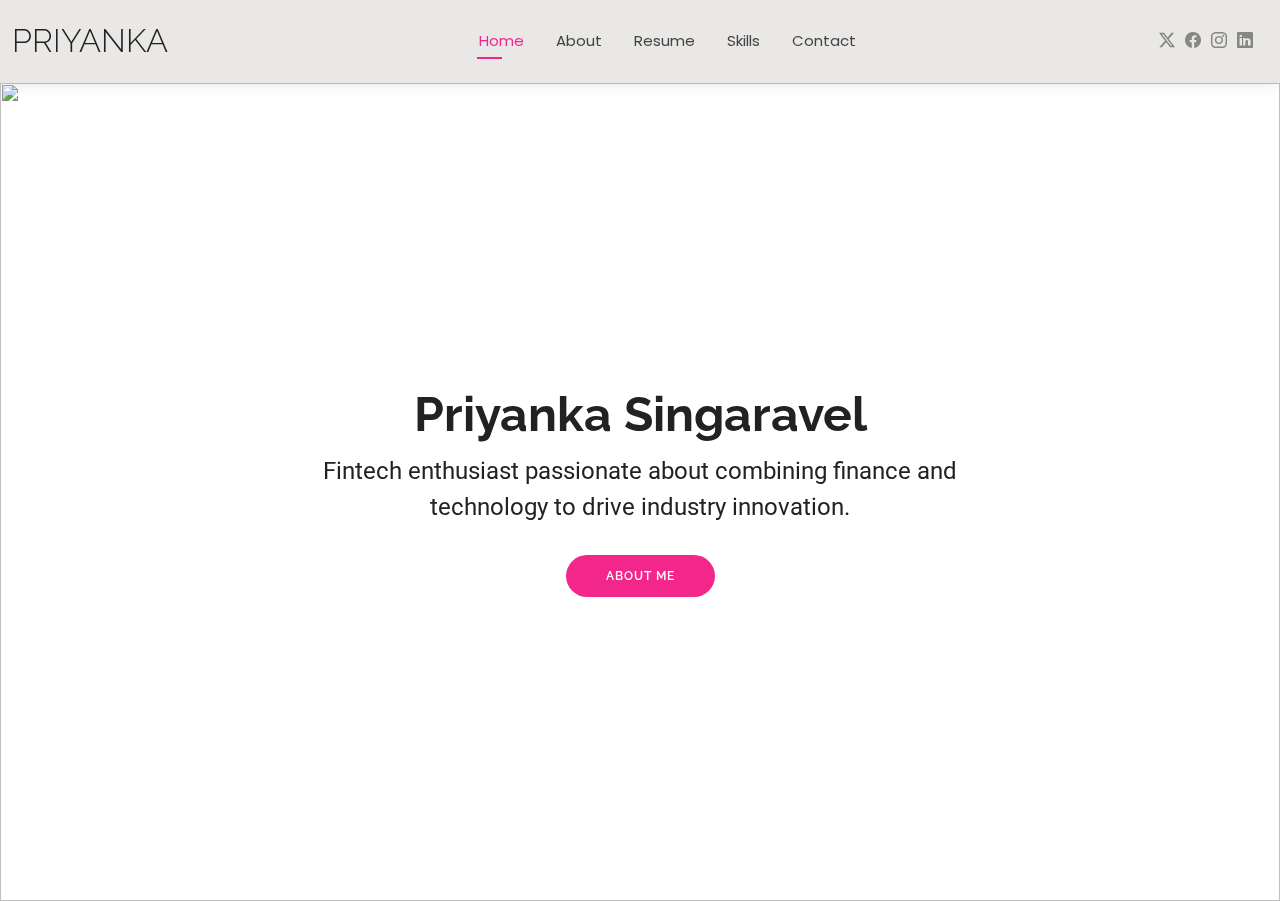
==== index.html @ 2dd13e10 "Initial commit" ====
<!DOCTYPE html>
<html lang="en">

<head>
  <meta charset="utf-8">
  <meta content="width=device-width, initial-scale=1.0" name="viewport">
  <title>Priyanka</title>
  <meta name="description" content="">
  <meta name="keywords" content="">

  <!-- Favicons -->
  <link href="assets/img/favicon.png" rel="icon">
  <link href="assets/img/apple-touch-icon.png" rel="apple-touch-icon">

  <!-- Fonts -->
  <link href="https://fonts.googleapis.com" rel="preconnect">
  <link href="https://fonts.gstatic.com" rel="preconnect" crossorigin>
  <link href="https://fonts.googleapis.com/css2?family=Roboto:ital,wght@0,100;0,300;0,400;0,500;0,700;0,900;1,100;1,300;1,400;1,500;1,700;1,900&family=Poppins:ital,wght@0,100;0,200;0,300;0,400;0,500;0,600;0,700;0,800;0,900;1,100;1,200;1,300;1,400;1,500;1,600;1,700;1,800;1,900&family=Raleway:ital,wght@0,100;0,200;0,300;0,400;0,500;0,600;0,700;0,800;0,900;1,100;1,200;1,300;1,400;1,500;1,600;1,700;1,800;1,900&display=swap" rel="stylesheet">

  <!-- Vendor CSS Files -->
  <link href="assets/vendor/bootstrap/css/bootstrap.min.css" rel="stylesheet">
  <link href="assets/vendor/bootstrap-icons/bootstrap-icons.css" rel="stylesheet">
  <link href="assets/vendor/aos/aos.css" rel="stylesheet">
  <link href="assets/vendor/swiper/swiper-bundle.min.css" rel="stylesheet">
  <link href="assets/vendor/glightbox/css/glightbox.min.css" rel="stylesheet">

  <!-- Main CSS File -->
  <link href="assets/css/main.css" rel="stylesheet">

  <!-- =======================================================
  * Template Name: Kelly
  * Template URL: https://bootstrapmade.com/kelly-free-bootstrap-cv-resume-html-template/
  * Updated: Aug 07 2024 with Bootstrap v5.3.3
  * Author: BootstrapMade.com
  * License: https://bootstrapmade.com/license/
  ======================================================== -->
</head>

<body class="index-page">

  <header id="header" class="header d-flex align-items-center light-background sticky-top">
    <div class="container-fluid position-relative d-flex align-items-center justify-content-between">

      <a href="index.html" class="logo d-flex align-items-center me-auto me-xl-0">
        <!-- Uncomment the line below if you also wish to use an image logo -->
        <!-- <img src="assets/img/logo.png" alt=""> -->
        <h1 class="sitename">Priyanka</h1>
      </a>

      <nav id="navmenu" class="navmenu">
        <ul>
          <li><a href="index.html" class="active">Home</a></li>
          <li><a href="about.html">About</a></li>
          <li><a href="resume.html">Resume</a></li>
          <li><a href="services.html">Skills</a></li>
          <li><a href="contact.html">Contact</a></li>
        </ul>
        <i class="mobile-nav-toggle d-xl-none bi bi-list"></i>
      </nav>

      <div class="header-social-links">
        <a href="#" class="twitter"><i class="bi bi-twitter-x"></i></a>
        <a href="#" class="facebook"><i class="bi bi-facebook"></i></a>
        <a href="#" class="instagram"><i class="bi bi-instagram"></i></a>
        <a href="#" class="linkedin"><i class="bi bi-linkedin"></i></a>
      </div>

    </div>
  </header>

  <main class="main">

    <!-- Hero Section -->
    <section id="hero" class="hero section">

      <img src="assets/img/hero-bg.png" alt="" data-aos="fade-in">

      <div class="container text-center" data-aos="zoom-out" data-aos-delay="100">
        <div class="row justify-content-center">
          <div class="col-lg-8">
            <h2>Priyanka Singaravel</h2>
            <p>Fintech enthusiast passionate about combining finance and technology to drive industry innovation.</p>
            <a href="about.html" class="btn-get-started">About Me</a>
          </div>
        </div>
      </div>

    </section><!-- /Hero Section -->

  </main>

  <!-- Scroll Top -->
  <a href="#" id="scroll-top" class="scroll-top d-flex align-items-center justify-content-center"><i class="bi bi-arrow-up-short"></i></a>

  <!-- Preloader -->
  <div id="preloader"></div>

  <!-- Vendor JS Files -->
  <script src="assets/vendor/bootstrap/js/bootstrap.bundle.min.js"></script>
  <script src="assets/vendor/php-email-form/validate.js"></script>
  <script src="assets/vendor/aos/aos.js"></script>
  <script src="assets/vendor/waypoints/noframework.waypoints.js"></script>
  <script src="assets/vendor/purecounter/purecounter_vanilla.js"></script>
  <script src="assets/vendor/swiper/swiper-bundle.min.js"></script>
  <script src="assets/vendor/glightbox/js/glightbox.min.js"></script>
  <script src="assets/vendor/imagesloaded/imagesloaded.pkgd.min.js"></script>
  <script src="assets/vendor/isotope-layout/isotope.pkgd.min.js"></script>

  <!-- Main JS File -->
  <script src="assets/js/main.js"></script>

</body>

</html>
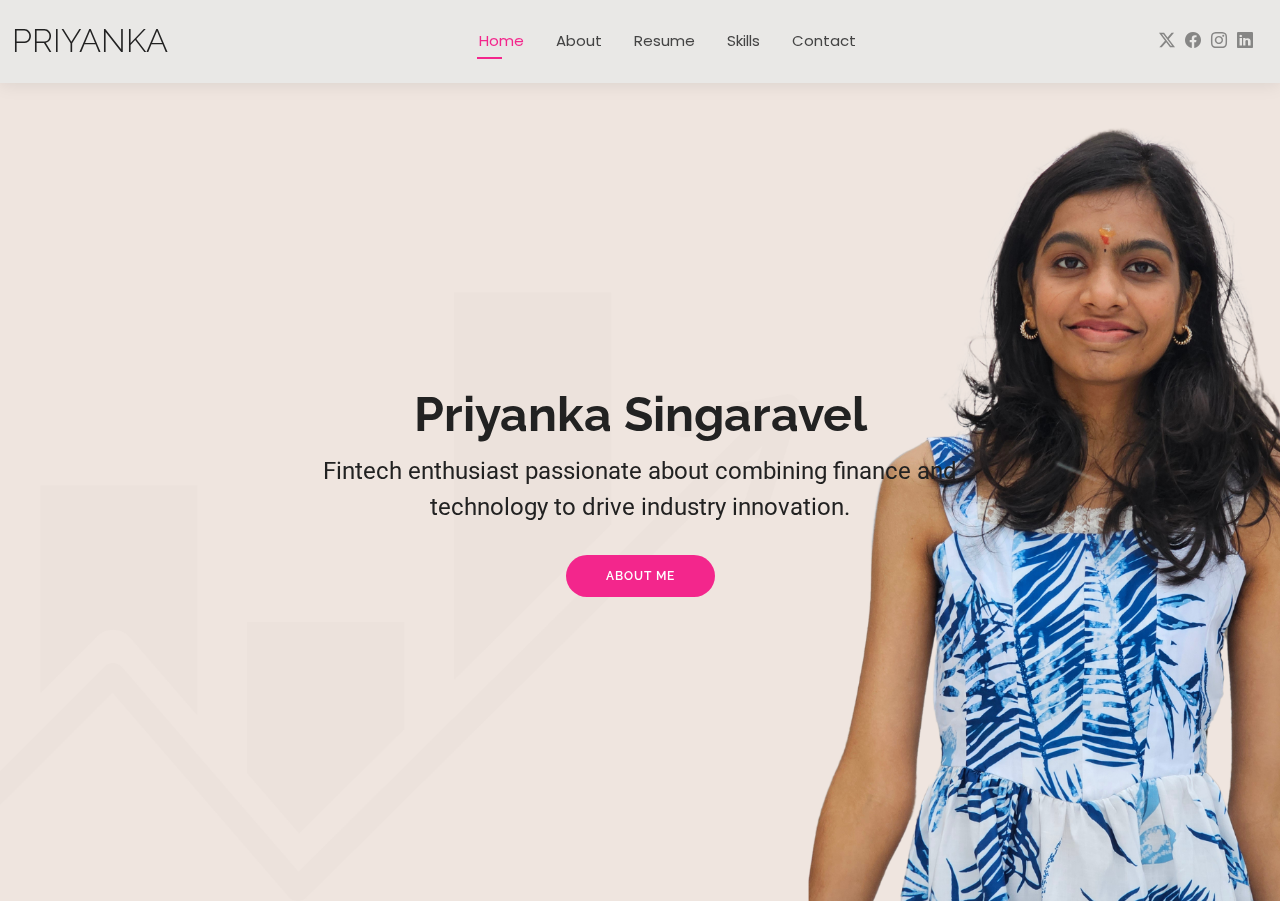
==== commit 980d0bd6: "Hero Bg update" ====
--- a/index.html
+++ b/index.html
@@ -73,7 +73,7 @@
     <!-- Hero Section -->
     <section id="hero" class="hero section">
 
-      <img src="assets/img/hero-bg.png" alt="" data-aos="fade-in">
+      <img src="assets/img/Hero-bg.png" alt="" data-aos="fade-in">
 
       <div class="container text-center" data-aos="zoom-out" data-aos-delay="100">
         <div class="row justify-content-center">
